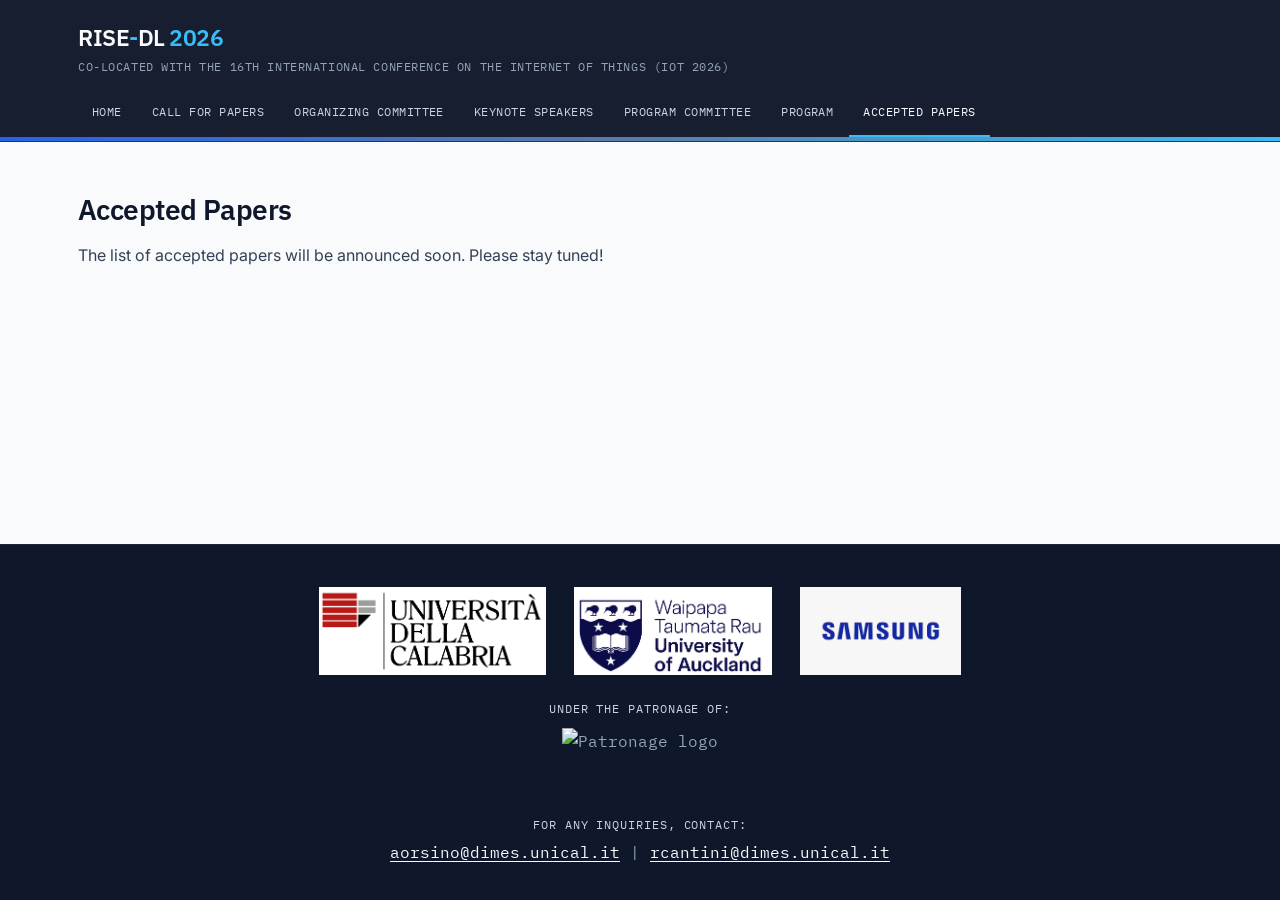
==== accepted-papers.html @ 2c30002b "Add files via upload" ====
<!DOCTYPE html>
<html lang="en">
<head>
<meta charset="UTF-8">
<meta name="viewport" content="width=device-width, initial-scale=1.0">
<title>RISE-DL 2026 — Research and Innovation in Scalable and Efficient Deep Learning</title>
<meta name="description" content="RISE-DL 2026: a workshop on scalable and efficient deep learning across edge, cloud and HPC environments, co-located with IoT 2026, Newcastle upon Tyne, UK.">

<link rel="preconnect" href="https://fonts.googleapis.com">
<link rel="preconnect" href="https://fonts.gstatic.com" crossorigin>
<link href="https://fonts.googleapis.com/css2?family=IBM+Plex+Mono:wght@400;500&family=IBM+Plex+Sans:wght@400;500;600;700&family=Inter:wght@400;500;600;700&display=swap" rel="stylesheet">

<link rel="stylesheet" href="assets/style.css">
</head>
<body>

<header class="site-header">
  <div class="nav-wrap">
    <div class="brand-row">
      <div>
        <div class="brand">RISE<span>-</span>DL <span>2026</span></div>
        <div class="brand-sub">CO-LOCATED WITH THE 16TH INTERNATIONAL CONFERENCE ON THE INTERNET OF THINGS (IOT 2026) </div>
  </div>
    </div>
    <button type="button" class="nav-toggle" id="navToggle" aria-expanded="false" aria-controls="primaryNav" aria-label="Toggle navigation menu">
      <span class="bar"></span>
    </button>
    <nav class="primary" id="primaryNav">
      <a href="index.html">Home</a>
      <a href="call-for-papers.html">Call for Papers</a>
      <a href="organizing-committee.html">Organizing Committee</a>
      <a href="keynote-speakers.html">Keynote Speakers</a>
      <a href="program-committee.html">Program Committee</a>
      <a href="program.html">Program</a>
      <a href="accepted-papers.html"  class="active">Accepted Papers</a>
    </nav>
  </div>
  <hr class="continuum">
</header>

<main>
  <section>
    <h2>Accepted Papers</h2>
    <p class="tba-inline">The list of accepted papers will be announced soon. Please stay tuned!</p>
  </section>
</main>

<footer class="site-footer">
  <div class="footer-inner footer-stack">

    <div class="footer-logos-wrap">
      <div class="footer-logos">
        <img src="images/logo_unical.png" alt="University of Calabria" class="footer-logo">
        <img src="images/logo_auckland.png" alt="University of Auckland" class="footer-logo">
        <img src="images/logo_samsung.png" alt="Samsung AI Center" class="footer-logo">
      </div>
    </div>

    <div class="footer-patronage">
      <span class="footer-patronage-label">Under the patronage of:</span>
      <img src="images/logo_patronage.png" alt="Patronage logo" class="footer-patronage-logo">
    </div>

    <address class="footer-inquiries">
      <span class="footer-inquiries-label">For any inquiries, contact:</span>
      <a href="mailto:aorsino@dimes.unical.it">aorsino@dimes.unical.it</a>
      <span class="footer-sep"> | </span>
      <a href="mailto:rcantini@dimes.unical.it">rcantini@dimes.unical.it</a>
    </address>

  </div>
</footer>
<script>
  (function () {
    var toggle = document.getElementById('navToggle');
    var nav = document.getElementById('primaryNav');
    if (!toggle || !nav) return;
    toggle.addEventListener('click', function () {
      var isOpen = nav.classList.toggle('open');
      toggle.setAttribute('aria-expanded', isOpen ? 'true' : 'false');
    });
  })();
</script>
</body>
</html>
---- assets/style.css ----
/* ============================================================
   RISE-DL 2026 — shared stylesheet
   Direction: conference workshop / academic event
   Palette: navy / slate / off-white / azure accent + dark blue links
   Type: IBM Plex Sans (headings) + Inter (body) + IBM Plex Mono (utility)
   ============================================================ */

:root {
  --ink: #0F172A;
  --ink-soft: #1E293B;
  --paper: #F8FAFC;
  --paper-dim: #EEF2F7;
  --surface: #FFFFFF;
  --slate: #334155;
  --slate-soft: #64748B;

  --signal: #38BDF8;
  --signal-hover: #0EA5E9;
  --signal-dim: #E0F2FE;

  --link-dark: #1E3A5F;
  --link-dark-hover: #162C49;

  --line: #D8E1EA;
  --line-dark: #335C67;

  --edge: #2563EB;
  --cloud: #38BDF8;

  --nav-text: #CBD5E1;
  --nav-muted: #94A3B8;
  --hero-text: #E2E8F0;
  --hero-muted: #B8C4D6;

  --shadow-sm: 0 1px 2px rgba(15, 23, 42, 0.05);
  --shadow-md: 0 8px 24px rgba(15, 23, 42, 0.08);

  --radius-sm: 8px;
  --radius-md: 12px;
  --radius-lg: 18px;
  --content: 1180px;
}

*,
*::before,
*::after {
  box-sizing: border-box;
}

html {
  scroll-behavior: smooth;
  -webkit-text-size-adjust: 100%;
}

body {
  margin: 0;
  background: var(--paper);
  color: var(--slate);
  font-family: 'Inter', 'Helvetica Neue', Arial, sans-serif;
  font-size: 16px;
  line-height: 1.68;
  -webkit-font-smoothing: antialiased;
  text-rendering: optimizeLegibility;

  min-height: 100vh;
  display: flex;
  flex-direction: column;
}

img,
svg {
  display: block;
  max-width: 100%;
  height: auto;
}

h1, h2, h3, h4 {
  font-family: 'IBM Plex Sans', 'Inter', Arial, sans-serif;
  font-weight: 600;
  color: var(--ink);
  line-height: 1.15;
  letter-spacing: -0.02em;
  margin: 0 0 0.55em 0;
}

h1 {
  font-size: clamp(2.2rem, 4.6vw, 3.4rem);
}

h2 {
  font-size: clamp(1.55rem, 2.2vw, 2rem);
}

h3 {
  font-size: clamp(1.1rem, 1.4vw, 1.25rem);
}

h4 {
  font-size: 1rem;
}

p {
  margin: 0 0 1em 0;
  max-width: none;
}

ul,
ol {
  padding-left: 1.3em;
}

li {
  margin-bottom: 0.5em;
}

strong {
  color: var(--ink);
}

.mono,
.eyebrow,
.tag,
.deadline-date,
nav a,
.btn,
.btn-outline,
code,
.site-footer,
.section-label,
.brand-sub,
.hero-meta .item .k,
.deadlines .sub,
table.program th,
table.program td.time,
.card .role,
.tba .tba-label,
.footer-heading,
.contact-label,
.footer-inquiries-label {
  font-family: 'IBM Plex Mono', 'JetBrains Mono', 'Courier New', monospace;
}

a {
  color: var(--link-dark);
  text-decoration: none;
  text-underline-offset: 0.16em;
}

a:hover {
  color: var(--link-dark-hover);
  text-decoration: underline;
}

a:focus-visible,
button:focus-visible {
  outline: 2px solid var(--link-dark);
  outline-offset: 3px;
  border-radius: 6px;
}

.eyebrow {
  display: inline-block;
  font-size: 0.74rem;
  letter-spacing: 0.12em;
  text-transform: uppercase;
  color: var(--signal);
  margin-bottom: 1em;
}

/* ---------- continuum bar ---------- */
.continuum {
  height: 4px;
  width: 100%;
  background: linear-gradient(90deg, var(--edge) 0%, #5B7AA6 48%, var(--cloud) 100%);
  border: none;
  margin: 0;
}

.continuum-thin {
  height: 2px;
  width: 100%;
  background: linear-gradient(90deg, var(--edge) 0%, #7B92B5 48%, var(--cloud) 100%);
  border: none;
  opacity: 0.7;
}

/* ---------- top navigation ---------- */
header.site-header {
  background: rgba(15, 23, 42, 0.97);
  color: var(--paper);
  position: sticky;
  top: 0;
  z-index: 40;
  backdrop-filter: blur(10px);
  border-bottom: 1px solid rgba(203, 213, 225, 0.12);
}

.nav-wrap {
  max-width: var(--content);
  margin: 0 auto;
  padding: 0 28px;
}

.brand-row {
  display: flex;
  align-items: baseline;
  justify-content: space-between;
  padding: 18px 0 14px 0;
  flex-wrap: wrap;
  gap: 10px;
}

.brand {
  font-family: 'IBM Plex Sans', 'Inter', Arial, sans-serif;
  font-weight: 600;
  font-size: 1.45rem;
  color: var(--paper);
  letter-spacing: -0.02em;
}

.brand span {
  color: var(--signal);
}

.brand-sub {
  font-size: 0.72rem;
  color: var(--nav-muted);
  letter-spacing: 0.05em;
}

nav.primary {
  display: flex;
  flex-wrap: wrap;
  gap: 2px;
  padding-bottom: 0;
}

nav.primary a {
  color: var(--nav-text);
  font-size: 0.76rem;
  letter-spacing: 0.04em;
  text-transform: uppercase;
  padding: 12px 14px;
  border-bottom: 2px solid transparent;
  transition: color 0.16s ease, border-color 0.16s ease, background 0.16s ease;
}

nav.primary a:hover {
  color: var(--paper);
  text-decoration: none;
  border-bottom-color: rgba(148, 163, 184, 0.75);
  background: rgba(255, 255, 255, 0.03);
}

nav.primary a.active {
  color: var(--paper);
  border-bottom-color: var(--signal);
}

/* ---------- mobile menu toggle (hamburger) ---------- */
.nav-toggle {
  display: none;
  align-items: center;
  justify-content: center;
  width: 40px;
  height: 40px;
  padding: 0;
  background: transparent;
  border: 1px solid rgba(203, 213, 225, 0.3);
  border-radius: var(--radius-sm);
  cursor: pointer;
  flex: 0 0 auto;
}

.nav-toggle .bar {
  display: block;
  width: 20px;
  height: 2px;
  background: var(--paper);
  border-radius: 2px;
  position: relative;
}

.nav-toggle .bar::before,
.nav-toggle .bar::after {
  content: "";
  position: absolute;
  left: 0;
  width: 20px;
  height: 2px;
  background: var(--paper);
  border-radius: 2px;
  transition: transform 0.18s ease;
}

.nav-toggle .bar::before {
  top: -6px;
}

.nav-toggle .bar::after {
  top: 6px;
}

.nav-toggle[aria-expanded="true"] .bar {
  background: transparent;
}

.nav-toggle[aria-expanded="true"] .bar::before {
  top: 0;
  transform: rotate(45deg);
}

.nav-toggle[aria-expanded="true"] .bar::after {
  top: 0;
  transform: rotate(-45deg);
}

/* ---------- hero ---------- */
.hero {
  position: relative;
  overflow: hidden;
  color: var(--paper);
  padding: 72px 0 60px 0;
  background:
    radial-gradient(circle at 12% 18%, rgba(37, 99, 235, 0.20) 0%, transparent 34%),
    radial-gradient(circle at 82% 24%, rgba(56, 189, 248, 0.16) 0%, transparent 30%),
    radial-gradient(circle at 68% 78%, rgba(125, 211, 252, 0.09) 0%, transparent 24%),
    linear-gradient(180deg, rgba(15, 23, 42, 0.98) 0%, rgba(15, 23, 42, 0.93) 100%);
}

.hero::before {
  content: "";
  position: absolute;
  inset: 0;
  pointer-events: none;
  background:
    linear-gradient(115deg, transparent 0%, rgba(255, 255, 255, 0.03) 45%, transparent 46%),
    linear-gradient(65deg, transparent 0%, rgba(255, 255, 255, 0.025) 52%, transparent 53%);
  opacity: 0.65;
}

.hero::after {
  content: "";
  position: absolute;
  top: -10%;
  right: -6%;
  width: 42%;
  height: 120%;
  pointer-events: none;
  opacity: 0.16;
  background-image:
    linear-gradient(rgba(255, 255, 255, 0.18) 1px, transparent 1px),
    linear-gradient(90deg, rgba(255, 255, 255, 0.18) 1px, transparent 1px);
  background-size: 26px 26px;
  mask-image: radial-gradient(circle at center, black 35%, transparent 78%);
  -webkit-mask-image: radial-gradient(circle at center, black 35%, transparent 78%);
}

.hero-inner {
  max-width: var(--content);
  margin: 0 auto;
  padding: 0 28px;
  position: relative;
  z-index: 1;
}

.hero h1 {
  color: var(--paper);
  font-size: clamp(2.3rem, 5vw, 3.6rem);
  max-width: none;
}

.hero-lede {
  font-family: 'Inter', 'Helvetica Neue', Arial, sans-serif;
  font-size: 1.08rem;
  line-height: 1.75;
  color: var(--hero-text);
  max-width: 62ch;
  margin-top: 18px;
}

.hero-meta {
  display: flex;
  flex-wrap: wrap;
  gap: 28px;
  margin-top: 34px;
}

.hero-meta .item .k {
  font-size: 0.7rem;
  letter-spacing: 0.1em;
  text-transform: uppercase;
  color: var(--hero-muted);
  margin-bottom: 5px;
}

.hero-meta .item .v {
  font-family: 'IBM Plex Sans', 'Inter', Arial, sans-serif;
  font-size: 1rem;
  font-weight: 500;
  color: var(--paper);
}

.hero-link {
  color: #FFFFFF;
  text-decoration: underline;
  text-underline-offset: 0.16em;
  text-decoration-color: rgba(255, 255, 255, 0.55);
}

.hero-link:hover,
.hero-link:focus-visible {
  color: #FFFFFF;
  text-decoration-color: #FFFFFF;
}

/* ---------- page header (non-home) ---------- */
.page-hero {
  background:
    linear-gradient(180deg, rgba(15, 23, 42, 0.98) 0%, rgba(30, 41, 59, 0.96) 100%);
  color: var(--paper);
  padding: 46px 0 40px 0;
}

.page-hero-inner {
  max-width: var(--content);
  margin: 0 auto;
  padding: 0 28px;
}

.page-hero h1 {
  color: var(--paper);
  font-size: clamp(1.95rem, 3.6vw, 2.7rem);
  max-width: 18ch;
}

.page-hero p {
  color: var(--hero-text);
  max-width: 64ch;
  margin-top: 12px;
  font-size: 1.02rem;
  line-height: 1.72;
}

/* ---------- layout ---------- */
main {
  flex: 1;
  max-width: var(--content);
  margin: 0 auto;
  padding: 52px 28px 90px 28px;
  width: 100%;
}

section + section {
  margin-top: 60px;
}

.section-label {
  font-size: 0.72rem;
  letter-spacing: 0.12em;
  text-transform: uppercase;
  color: var(--signal);
  border-top: 1px solid var(--line);
  padding-top: 12px;
  margin-bottom: 22px;
}

h2.h-title {
  font-size: clamp(1.45rem, 2vw, 1.8rem);
  margin-bottom: 0.65em;
}

h3.h-sub {
  font-size: 1.1rem;
  margin-top: 1.4em;
  margin-bottom: 0.65em;
}

/* ---------- cards / grids ---------- */
.grid-2 {
  display: grid;
  grid-template-columns: 1fr 1fr;
  gap: 24px;
}

.grid-3 {
  display: grid;
  grid-template-columns: repeat(3, 1fr);
  gap: 20px;
}

.card {
  background: var(--surface);
  border: 1px solid var(--line);
  border-radius: var(--radius-md);
  padding: 22px 24px;
  box-shadow: var(--shadow-sm);
}

.card h3 {
  font-size: 1.04rem;
  margin-bottom: 0.42em;
}

.card .role {
  font-size: 0.7rem;
  text-transform: uppercase;
  letter-spacing: 0.06em;
  color: var(--signal);
  margin-bottom: 8px;
  display: block;
}

.topic-card {
  background: var(--surface);
  border: 1px solid var(--line);
  border-radius: var(--radius-md);
  padding: 18px 20px;
  box-shadow: var(--shadow-sm);
}

.topic-card h3 {
  font-size: 1rem;
  margin-bottom: 6px;
}

.topic-card p {
  font-size: 0.95rem;
  color: var(--slate-soft);
  margin: 0;
}

/* ---------- deadlines / timeline ---------- */
.deadlines {
  list-style: none;
  padding: 0;
  margin: 0;
  border-top: 1px solid var(--line);
}

.deadlines li {
  display: flex;
  align-items: baseline;
  justify-content: space-between;
  gap: 24px;
  padding: 16px 0;
  border-bottom: 1px solid var(--line);
  margin: 0;
  flex-wrap: wrap;
}

.deadlines .label {
  font-family: 'IBM Plex Sans', 'Inter', Arial, sans-serif;
  color: var(--ink);
  font-size: 1rem;
  font-weight: 600;
}

.deadlines .sub {
  display: block;
  font-family: 'Inter', 'Helvetica Neue', Arial, sans-serif;
  font-size: 0.85rem;
  color: var(--slate-soft);
  margin-top: 3px;
  letter-spacing: 0;
  text-transform: none;
}

.deadlines .deadline-date {
  font-size: 0.92rem;
  color: var(--link-dark);
  white-space: nowrap;
  letter-spacing: 0.01em;
}

/* ---------- table ---------- */
table.program {
  width: 100%;
  border-collapse: collapse;
  margin-top: 8px;
  background: var(--surface);
  border: 1px solid var(--line);
  border-radius: var(--radius-md);
  overflow: hidden;
}

table.program th {
  text-align: left;
  font-size: 0.7rem;
  letter-spacing: 0.08em;
  text-transform: uppercase;
  color: var(--slate-soft);
  padding: 12px 14px;
  border-bottom: 1px solid var(--line);
  background: #F8FAFC;
}

table.program td {
  padding: 13px 14px;
  border-bottom: 1px solid var(--line);
  font-size: 0.96rem;
  vertical-align: top;
}

table.program td.time {
  font-size: 0.84rem;
  color: var(--ink);
  white-space: nowrap;
  width: 118px;
}

table.program tr:last-child td {
  border-bottom: none;
}

tr.session-break td {
  background: var(--paper-dim);
  font-style: italic;
  color: var(--slate-soft);
}

/* ---------- buttons ---------- */
.btn {
  display: inline-block;
  background: var(--signal);
  color: #fff;
  padding: 12px 22px;
  font-size: 0.78rem;
  letter-spacing: 0.05em;
  text-transform: uppercase;
  border: 1px solid var(--signal);
  border-radius: 999px;
  transition: background 0.16s ease, border-color 0.16s ease, transform 0.16s ease;
}

.btn:hover {
  background: var(--signal-hover);
  border-color: var(--signal-hover);
  color: #fff;
  text-decoration: none;
  transform: translateY(-1px);
}

.btn-outline {
  display: inline-block;
  border: 1px solid rgba(255, 255, 255, 0.4);
  color: var(--paper);
  padding: 11px 22px;
  font-size: 0.78rem;
  letter-spacing: 0.05em;
  text-transform: uppercase;
  border-radius: 999px;
  transition: background 0.16s ease, border-color 0.16s ease, transform 0.16s ease;
}

.btn-outline:hover {
  background: rgba(255, 255, 255, 0.08);
  border-color: rgba(255, 255, 255, 0.64);
  color: var(--paper);
  text-decoration: none;
  transform: translateY(-1px);
}

.cta-row {
  display: flex;
  gap: 14px;
  margin-top: 30px;
  flex-wrap: wrap;
}

/* ---------- tags / CFP ---------- */
.tag-list {
  list-style: none;
  padding: 0;
  margin: 0;
  display: flex;
  flex-direction: column;
  gap: 14px;
}

.tag {
  display: inline-flex;
  align-items: center;
  gap: 8px;
  font-size: 0.72rem;
  text-transform: uppercase;
  letter-spacing: 0.06em;
  color: var(--signal);
}

/* ---------- footer ---------- */
.site-footer {
  background: var(--ink);
  color: #94A3B8;
  padding: 42px 0 34px 0;
  margin-top: 70px;
  border-top: 1px solid rgba(203, 213, 225, 0.08);
}

.footer-inner {
  max-width: var(--content);
  margin: 0 auto;
  padding: 0 28px;
}

.footer-stack {
  display: flex;
  flex-direction: column;
  align-items: center;
  justify-content: center;
  gap: 24px;
  text-align: center;
}

.footer-logos-wrap {
  width: 100%;
}

.footer-logos {
  display: flex;
  flex-wrap: wrap;
  align-items: center;
  justify-content: center;
  gap: 28px;
}

.footer-logo {
  display: block;
  height: 88px;
  width: auto;
  max-width: 240px;
  object-fit: contain;
  background: transparent;
  padding: 0;
  border-radius: 0;
  box-shadow: none;
}

.footer-inquiries {
  margin: 0;
  font-style: normal;
  line-height: 1.6;
}

.footer-inquiries-label {
  display: block;
  margin-bottom: 6px;
  font-size: 0.72rem;
  letter-spacing: 0.08em;
  text-transform: uppercase;
  color: #CBD5E1;
}

.footer-inquiries a {
  color: #F8FAFC;
  text-decoration: underline;
  text-underline-offset: 0.16em;
}

.footer-inquiries a:hover {
  color: var(--signal);
}

.footer-patronage {
  display: flex;
  flex-direction: column;
  align-items: center;
  gap: 10px;
}

.footer-patronage-label {
  font-size: 0.72rem;
  letter-spacing: 0.08em;
  text-transform: uppercase;
  color: #CBD5E1;
  font-family: 'IBM Plex Mono', 'JetBrains Mono', 'Courier New', monospace;
}

.footer-patronage-logo {
  height: 64px;
  width: auto;
  max-width: 220px;
  object-fit: contain;
}

@media (max-width: 760px) {
  .footer-patronage-logo {
    height: 50px;
    max-width: 170px;
  }
}

/* ---------- chairs ---------- */
.chair-card {
  display: flex;
  align-items: flex-start;
  gap: 24px;
  margin-bottom: 20px;
  background: var(--surface);
  border: 1px solid var(--line);
  border-radius: var(--radius-md);
  padding: 20px;
  box-shadow: var(--shadow-sm);
}

.chair-photo {
  flex: 0 0 140px;
}

.chair-photo img {
  width: 140px;
  height: 140px;
  object-fit: cover;
  display: block;
  border-radius: 14px;
}

.chair-content {
  flex: 1;
  min-width: 0;
}

.chair-meta,
.chair-bio,
.chair-contact {
  font-size: 0.95rem;
}

.chair-meta {
  margin-bottom: 6px;
  color: var(--slate-soft);
}

.chair-contact {
  margin: 0;
}

.chair-content h3 {
  margin-bottom: 8px;
}

.chair-content h3 a {
  color: var(--ink);
  text-decoration: underline;
  text-decoration-color: rgba(30, 58, 95, 0.28);
  text-decoration-thickness: 1.5px;
  text-underline-offset: 0.14em;
  transition: color 0.16s ease, text-decoration-color 0.16s ease;
}

.chair-content h3 a:hover,
.chair-content h3 a:focus-visible {
  color: var(--link-dark);
  text-decoration-color: var(--link-dark);
}

.chair-meta a,
.chair-contact a {
  color: var(--link-dark);
  text-decoration: none;
  font-weight: 500;
}

.chair-meta a:hover,
.chair-contact a:hover,
.chair-contact a:focus-visible {
  color: var(--link-dark-hover);
  text-decoration: underline;
}

/* ---------- contact box ---------- */
.contact-box {
  margin-top: 28px;
  padding: 18px 20px;
  border: 1px solid var(--line);
  border-radius: var(--radius-md);
  background: var(--paper-dim);
}

.contact-label {
  margin: 0 0 8px 0;
  font-size: 0.72rem;
  letter-spacing: 0.08em;
  text-transform: uppercase;
  color: var(--signal);
}

.contact-text {
  margin: 0;
  font-size: 0.96rem;
  line-height: 1.7;
  color: var(--slate);
}

.contact-text a {
  color: var(--link-dark);
  font-weight: 600;
  text-decoration: none;
}

.contact-text a:hover {
  color: var(--link-dark-hover);
  text-decoration: underline;
}

/* ---------- utility refinements ---------- */
code {
  font-size: 0.92em;
  background: var(--signal-dim);
  color: #0C4A6E;
  padding: 0.16em 0.42em;
  border-radius: 6px;
}

hr {
  border: none;
  border-top: 1px solid var(--line);
  margin: 28px 0;
}

/* ---------- responsive ---------- */
@media (max-width: 900px) {
  .hero h1 {
    max-width: 20ch;
  }

  .hero-meta {
    gap: 20px;
  }
}

@media (max-width: 760px) {
  .grid-2,
  .grid-3 {
    grid-template-columns: 1fr;
  }

  .brand-row {
    align-items: center;
    flex-wrap: nowrap;
    justify-content: space-between;
  }

  .nav-toggle {
    display: inline-flex;
  }

  nav.primary {
    display: none;
    flex-direction: column;
    gap: 0;
    width: 100%;
    padding: 6px 0 16px 0;
    border-top: 1px solid rgba(203, 213, 225, 0.12);
  }

  nav.primary.open {
    display: flex;
  }

  nav.primary a {
    padding: 12px 4px;
    font-size: 0.8rem;
    width: 100%;
    border-bottom: 1px solid rgba(203, 213, 225, 0.08);
  }

  nav.primary a.active {
    border-bottom: 1px solid rgba(203, 213, 225, 0.08);
    border-left: 2px solid var(--signal);
    padding-left: 10px;
  }

  .hero {
    padding: 56px 0 46px 0;
  }

  .hero::after {
    width: 62%;
    right: -14%;
    opacity: 0.12;
  }

  .hero-lede,
  .page-hero p {
    font-size: 1rem;
  }

  main {
    padding: 40px 20px 70px 20px;
  }

  .nav-wrap,
  .hero-inner,
  .page-hero-inner,
  .footer-inner {
    padding-left: 20px;
    padding-right: 20px;
  }

  .footer-stack {
    gap: 20px;
  }

  .footer-logos {
    gap: 20px;
  }

  .footer-logo {
    height: 68px;
    max-width: 190px;
  }

  table.program {
    display: block;
    overflow-x: auto;
    -webkit-overflow-scrolling: touch;
  }
}

@media (max-width: 700px) {
  .chair-card {
    flex-direction: column;
  }

  .chair-photo {
    flex: none;
  }

  .chair-photo img {
    width: 120px;
    height: 120px;
  }
}

@media (max-width: 560px) {
  .brand {
    font-size: 1.25rem;
  }

  .brand-sub {
    width: 100%;
  }

  .deadlines li {
    gap: 10px;
  }

  .deadline-date {
    width: 100%;
  }

  .cta-row {
    flex-direction: column;
    align-items: stretch;
  }

  .btn,
  .btn-outline {
    text-align: center;
    width: 100%;
  }

  .footer-logo {
    height: 56px;
    max-width: 160px;
  }
}

@media (prefers-reduced-motion: reduce) {
  html {
    scroll-behavior: auto;
  }

  *,
  *::before,
  *::after {
    transition: none !important;
    animation: none !important;
  }
}

.about-grid {
  display: grid;
  grid-template-columns: 1.3fr 1fr;
  gap: 2rem;
  align-items: start;
}

.about-media {
  margin: 0;
}

.about-media img {
  display: block;
  width: 130%;
  max-width: 130%;
  height: auto;
  border-radius: 14px;
  object-fit: cover;
}

@media (max-width: 900px) {
  .about-grid {
    grid-template-columns: 1fr;
  }

  .about-media img {
    width: 100%;
    max-width: 100%;
  }
}

.chairs-grid {
  display: grid;
  grid-template-columns: repeat(3, minmax(0, 1fr));
  gap: 24px;
  align-items: stretch;
}

.chairs-grid .chair-card {
  height: 100%;
  min-width: 0;
}

@media (max-width: 980px) {
  .chairs-grid {
    grid-template-columns: repeat(2, minmax(0, 1fr));
  }
}

@media (max-width: 600px) {
  .chairs-grid {
    grid-template-columns: 1fr;
  }
}

.site-footer {
  width: 100vw;
  margin-left: calc(50% - 50vw);
  margin-right: calc(50% - 50vw);
  background: var(--ink);
  color: #94A3B8;
  padding: 42px 0 34px 0;
  margin-top: 70px;
  border-top: 1px solid rgba(203, 213, 225, 0.08);
}

.hero-title-row {
  display: flex;
  align-items: center;
  gap: 24px;
}

.hero-title-row h1 {
  margin: 0;
  max-width: none;
  flex: 1 1 auto;
  min-width: 0;
}
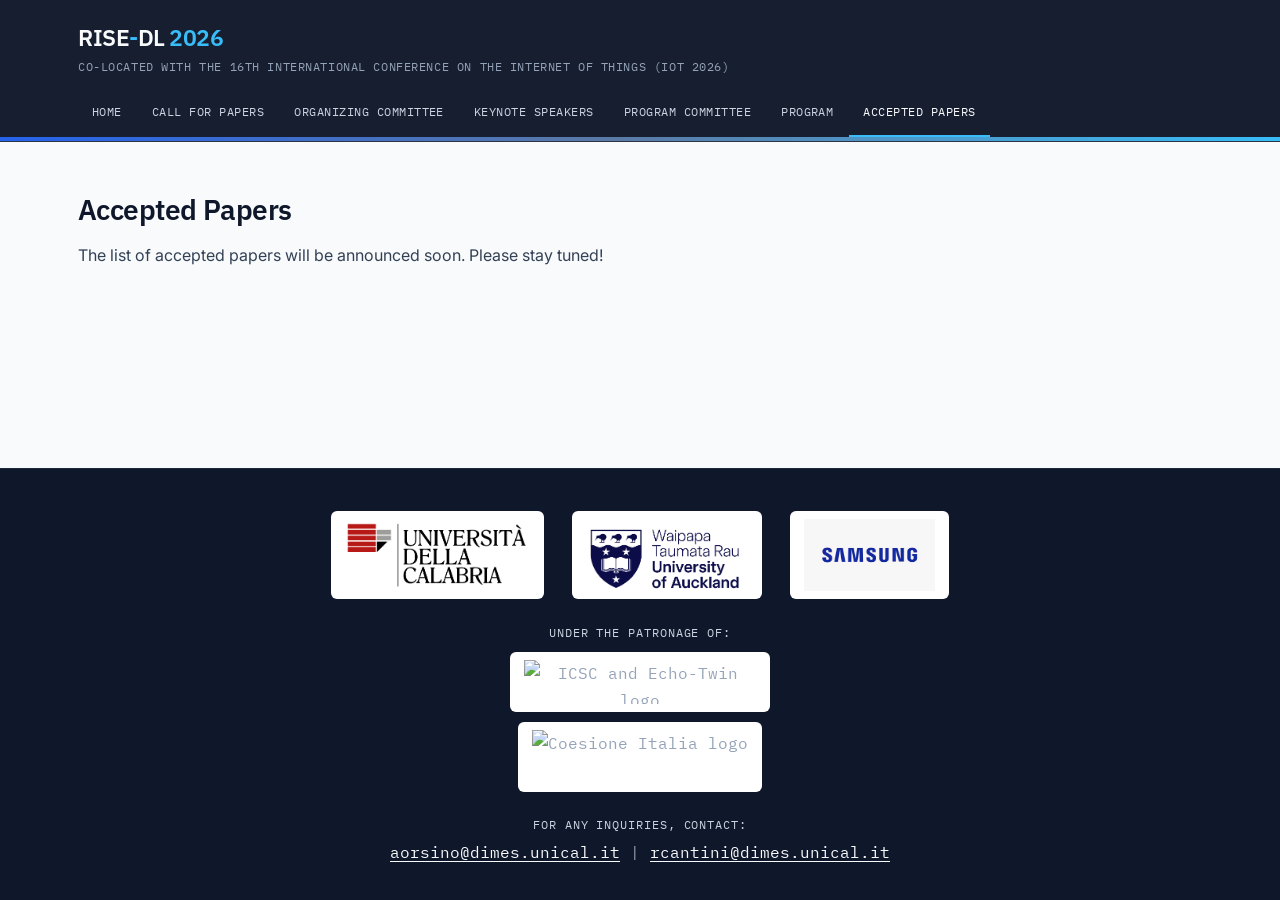
==== commit fd92ef96: "Update footer patronage logos and labels" ====
--- a/accepted-papers.html
+++ b/accepted-papers.html
@@ -56,10 +56,11 @@
       </div>
     </div>
 
-    <div class="footer-patronage">
-      <span class="footer-patronage-label">Under the patronage of:</span>
-      <img src="images/logo_patronage.png" alt="Patronage logo" class="footer-patronage-logo">
-    </div>
+  <div class="footer-patronage">
+    <span class="footer-patronage-label">Under the patronage of:</span>
+    <img src="images/ICSC e Echo_combinato.png" alt="ICSC and Echo-Twin logo" class="footer-patronage-logo footer-patronage-logo--icsc">
+    <img src="images/CoesioneItalia_INNOVAZ_PAY-Orizz_RGB_blocco-02.png" alt="Coesione Italia logo" class="footer-patronage-logo footer-patronage-logo--coesione">
+  </div>
 
     <address class="footer-inquiries">
       <span class="footer-inquiries-label">For any inquiries, contact:</span>
--- a/assets/style.css
+++ b/assets/style.css
@@ -730,9 +730,9 @@
   width: auto;
   max-width: 240px;
   object-fit: contain;
-  background: transparent;
-  padding: 0;
-  border-radius: 0;
+  background: #ffffff;
+  padding: 8px 14px;
+  border-radius: 6px;
   box-shadow: none;
 }
 
@@ -777,16 +777,33 @@
 }
 
 .footer-patronage-logo {
-  height: 64px;
+  object-fit: contain;
+  background: #ffffff;
+  padding: 8px 14px;
+  border-radius: 6px;
+}
+
+.footer-patronage-logo--icsc {
+  height: 60px;
   width: auto;
-  max-width: 220px;
-  object-fit: contain;
+  max-width: 260px;
+}
+
+.footer-patronage-logo--coesione {
+  height: 70px;
+  width: auto;
+  max-width: 650px;
 }
 
 @media (max-width: 760px) {
-  .footer-patronage-logo {
-    height: 50px;
-    max-width: 170px;
+  .footer-patronage-logo--icsc {
+    height: 44px;
+    max-width: 200px;
+  }
+
+  .footer-patronage-logo--coesione {
+    height: 32px;
+    max-width: 100%;
   }
 }
 
@@ -1157,4 +1174,4 @@
   max-width: none;
   flex: 1 1 auto;
   min-width: 0;
-}+}
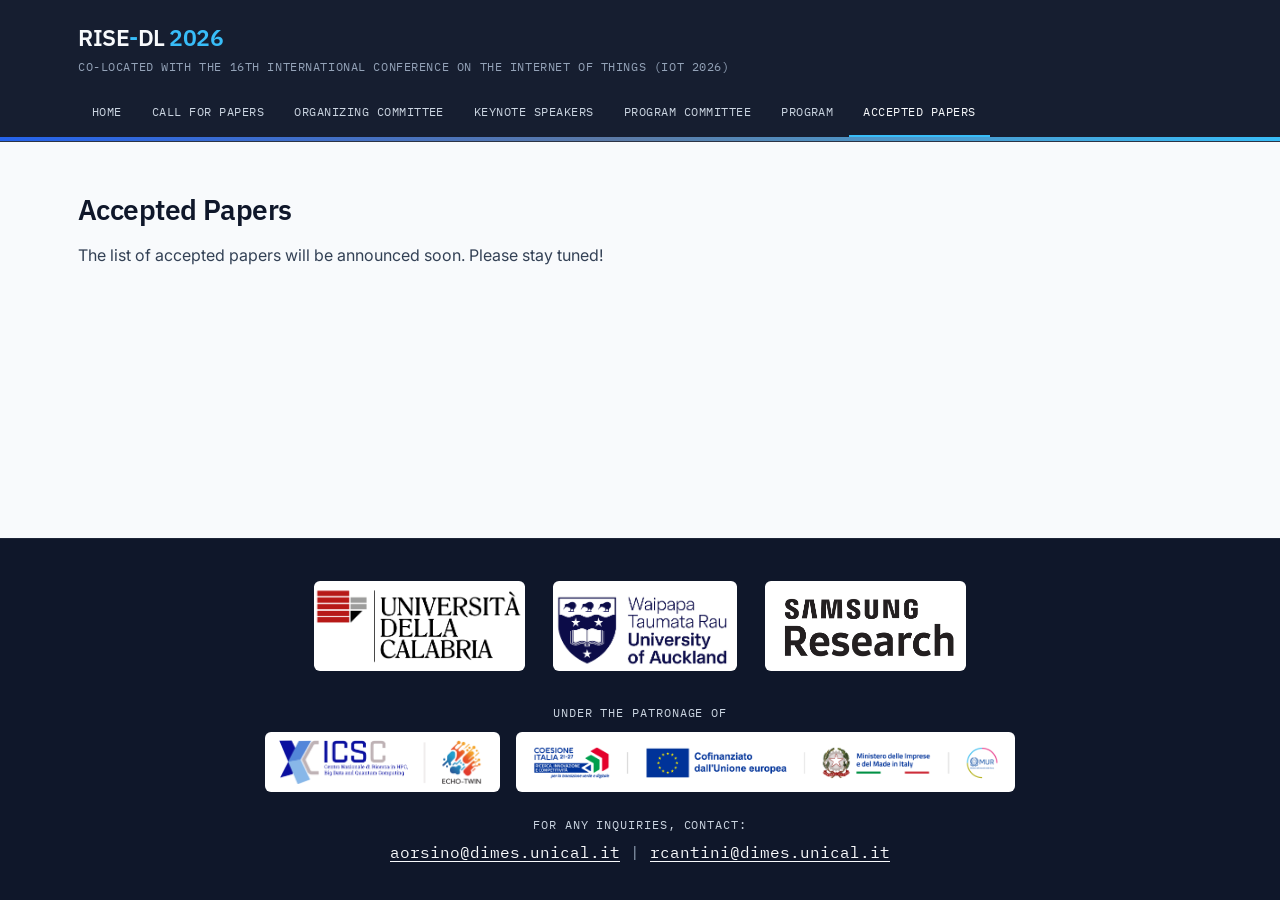
==== commit 8b7a2c53: "Fix footer patronage label formatting" ====
--- a/accepted-papers.html
+++ b/accepted-papers.html
@@ -56,11 +56,14 @@
       </div>
     </div>
 
-  <div class="footer-patronage">
-    <span class="footer-patronage-label">Under the patronage of:</span>
-    <img src="images/ICSC e Echo_combinato.png" alt="ICSC and Echo-Twin logo" class="footer-patronage-logo footer-patronage-logo--icsc">
-    <img src="images/CoesioneItalia_INNOVAZ_PAY-Orizz_RGB_blocco-02.png" alt="Coesione Italia logo" class="footer-patronage-logo footer-patronage-logo--coesione">
-  </div>
+    <div class="footer-patronage">
+    <span class="footer-patronage-label">Under the patronage of</span>
+    <div class="footer-patronage-logos">
+      <img src="images/ICSC e Echo_combinato.png" alt="ICSC and Echo-Twin logo" class="footer-patronage-logo footer-patronage-logo--icsc">
+      <img src="images/CoesioneItalia_INNOVAZ_PAY-Orizz_RGB_blocco-02.png" alt="Coesione Italia logo" class="footer-patronage-logo footer-patronage-logo--coesione">
+    </div>
+    </div>
+
 
     <address class="footer-inquiries">
       <span class="footer-inquiries-label">For any inquiries, contact:</span>
--- a/assets/style.css
+++ b/assets/style.css
@@ -142,13 +142,26 @@
 
 a {
   color: var(--link-dark);
-  text-decoration: none;
+  text-decoration: underline;
   text-underline-offset: 0.16em;
+  text-decoration-thickness: 1.2px;
 }
 
 a:hover {
   color: var(--link-dark-hover);
   text-decoration: underline;
+}
+
+nav a,
+.btn,
+.btn-outline {
+  text-decoration: none;
+}
+
+nav a:hover,
+.btn:hover,
+.btn-outline:hover {
+  text-decoration: none;
 }
 
 a:focus-visible,
@@ -726,12 +739,12 @@
 
 .footer-logo {
   display: block;
-  height: 88px;
+  height: 90px;
   width: auto;
   max-width: 240px;
   object-fit: contain;
   background: #ffffff;
-  padding: 8px 14px;
+  padding: 4px 0px;
   border-radius: 6px;
   box-shadow: none;
 }
@@ -761,11 +774,25 @@
   color: var(--signal);
 }
 
+.footer-logos-wrap,
 .footer-patronage {
+  width: 100%;
   display: flex;
   flex-direction: column;
   align-items: center;
+}
+
+.footer-logos {
+  display: flex;
+  flex-wrap: wrap;
+  align-items: center;
+  justify-content: center;
+  gap: 28px;
+}
+
+.footer-patronage {
   gap: 10px;
+  margin-top: 8px;
 }
 
 .footer-patronage-label {
@@ -773,26 +800,33 @@
   letter-spacing: 0.08em;
   text-transform: uppercase;
   color: #CBD5E1;
-  font-family: 'IBM Plex Mono', 'JetBrains Mono', 'Courier New', monospace;
+  text-align: center;
+}
+
+.footer-patronage-logos {
+  display: flex;
+  align-items: center;
+  justify-content: center;
+  gap: 16px;
+  flex-wrap: nowrap;
+
+  width: 100%;
+  max-width: 720px; /* da regolare in base alla riga sopra */
+  margin: 0 auto;
 }
 
 .footer-patronage-logo {
+  height: 60px;
+  width: auto;
   object-fit: contain;
   background: #ffffff;
   padding: 8px 14px;
   border-radius: 6px;
 }
 
-.footer-patronage-logo--icsc {
+.footer-patronage-logo--icsc,
+.footer-patronage-logo--coesione {
   height: 60px;
-  width: auto;
-  max-width: 260px;
-}
-
-.footer-patronage-logo--coesione {
-  height: 70px;
-  width: auto;
-  max-width: 650px;
 }
 
 @media (max-width: 760px) {
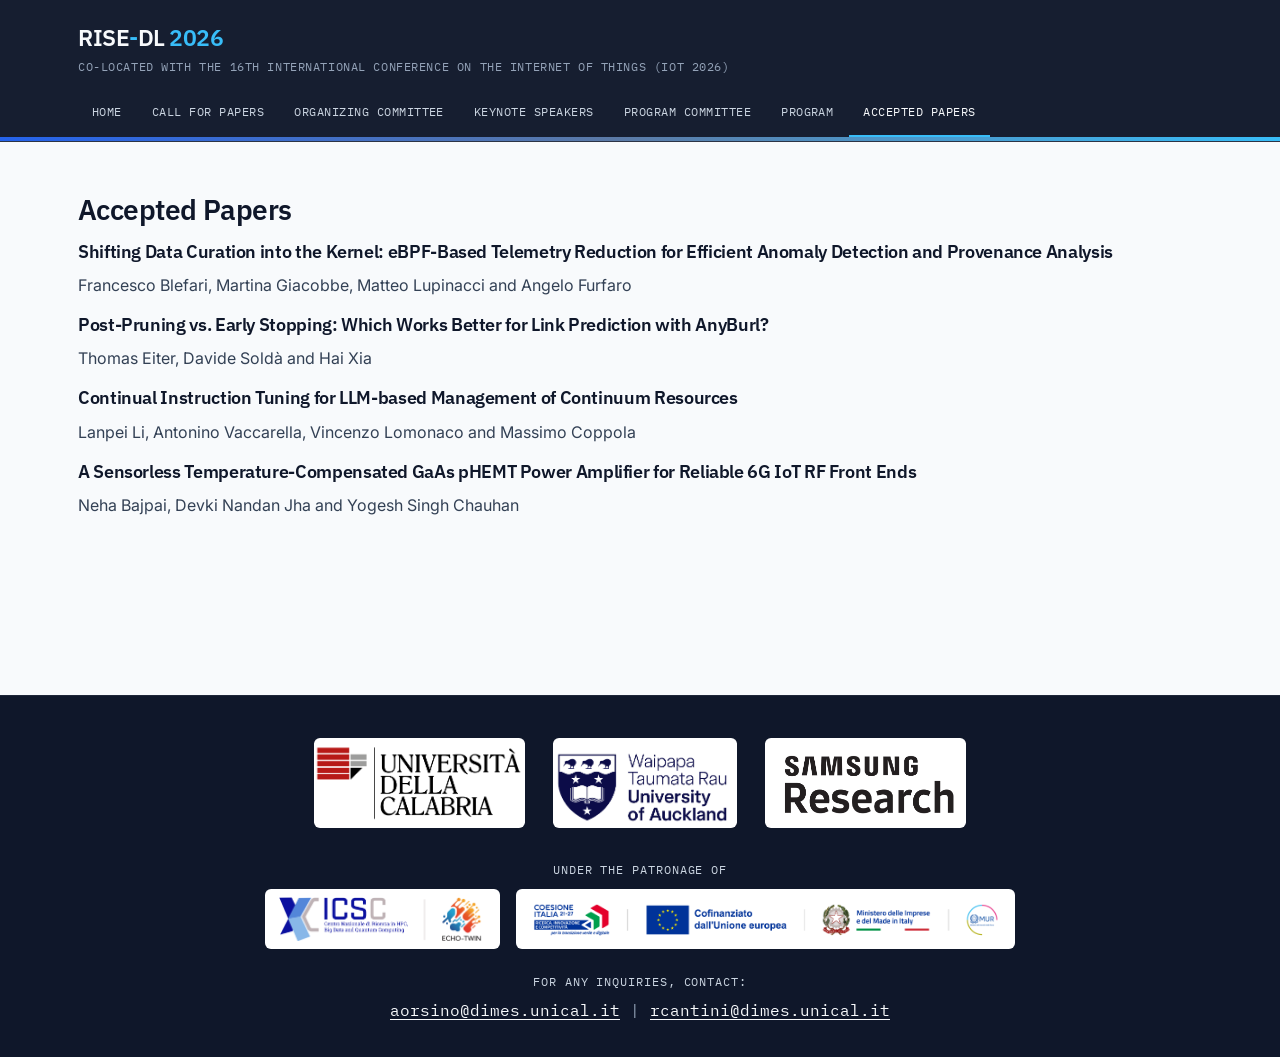
==== commit 81ef7aa0: "Add accepted papers" ====
--- a/accepted-papers.html
+++ b/accepted-papers.html
@@ -41,7 +41,49 @@
 <main>
   <section>
     <h2>Accepted Papers</h2>
-    <p class="tba-inline">The list of accepted papers will be announced soon. Please stay tuned!</p>
+
+    <div class="accepted-papers-list">
+
+      <article class="accepted-paper">
+        <h3>
+          Shifting Data Curation into the Kernel: eBPF-Based Telemetry
+          Reduction for Efficient Anomaly Detection and Provenance Analysis
+        </h3>
+        <p class="paper-authors">
+          Francesco Blefari, Martina Giacobbe, Matteo Lupinacci and Angelo Furfaro
+        </p>
+      </article>
+
+      <article class="accepted-paper">
+        <h3>
+          Post-Pruning vs. Early Stopping: Which Works Better for
+          Link Prediction with AnyBurl?
+        </h3>
+        <p class="paper-authors">
+          Thomas Eiter, Davide Soldà and Hai Xia
+        </p>
+      </article>
+
+      <article class="accepted-paper">
+        <h3>
+          Continual Instruction Tuning for LLM-based Management of
+          Continuum Resources
+        </h3>
+        <p class="paper-authors">
+          Lanpei Li, Antonino Vaccarella, Vincenzo Lomonaco and Massimo Coppola
+        </p>
+      </article>
+
+      <article class="accepted-paper">
+        <h3>
+          A Sensorless Temperature-Compensated GaAs pHEMT Power Amplifier
+          for Reliable 6G IoT RF Front Ends
+        </h3>
+        <p class="paper-authors">
+          Neha Bajpai, Devki Nandan Jha and Yogesh Singh Chauhan
+        </p>
+      </article>
+    </div>
   </section>
 </main>
 
--- a/assets/style.css
+++ b/assets/style.css
@@ -1209,3 +1209,122 @@
   flex: 1 1 auto;
   min-width: 0;
 }
+
+.keynote-layout {
+  display: grid;
+  grid-template-columns: 220px minmax(0, 1fr);
+  column-gap: 36px;
+  row-gap: 28px;
+  align-items: start;
+}
+
+.keynote-header {
+  grid-column: 1 / -1;
+  grid-row: 1;
+}
+
+.keynote-speaker {
+  font-size: 2rem;
+  line-height: 1.15;
+  font-weight: 700;
+  letter-spacing: -0.01em;
+  margin: 0 0 6px;
+  color: #1a2035;
+}
+
+.keynote-role {
+  margin: 0;
+  font-size: 1rem;
+  font-weight: 500;
+  color: #4a90d9;
+}
+
+.keynote-photo-column {
+  grid-column: 1;
+  grid-row: 2;
+}
+
+.keynote-photo {
+  display: block;
+  width: 100%;
+  height: auto;
+  border-radius: 10px;
+  box-shadow: 0 6px 20px rgba(15, 23, 42, 0.15);
+}
+
+.keynote-bio-section {
+  grid-column: 2;
+  grid-row: 2;
+  min-width: 0;
+}
+
+.keynote-bio-label,
+.keynote-abstract-label {
+  margin: 0 0 8px;
+  font-family: "IBM Plex Mono", monospace;
+  font-size: 0.75rem;
+  font-weight: 500;
+  line-height: 1;
+  letter-spacing: 0.08em;
+  text-transform: uppercase;
+  color: #64748b;
+}
+
+.keynote-bio,
+.keynote-abstract {
+  margin: 0;
+  font-size: 0.95rem;
+  line-height: 1.75;
+}
+
+/* Riga 3: talk */
+.keynote-talk-section {
+  grid-column: 1 / -1;
+  grid-row: 3;
+  min-width: 0;
+  padding: 24px 28px;
+  background: #fff;
+  border-left: 5px solid #4a90d9;
+  border-radius: 8px;
+  box-shadow: 0 2px 12px rgba(15, 23, 42, 0.08);
+}
+
+.keynote-talk-eyebrow {
+  display: inline-block;
+  margin-bottom: 8px;
+  font-family: "IBM Plex Mono", monospace;
+  font-size: 0.75rem;
+  font-weight: 500;
+  letter-spacing: 0.1em;
+  text-transform: uppercase;
+  color: #4a90d9;
+}
+
+.keynote-title {
+  margin: 0 0 20px;
+  font-size: 1.5rem;
+  line-height: 1.35;
+  font-weight: 700;
+  color: #1a2035;
+  overflow-wrap: anywhere;
+}
+
+@media (max-width: 650px) {
+  .keynote-layout {
+    grid-template-columns: 1fr;
+    row-gap: 22px;
+  }
+
+  .keynote-header,
+  .keynote-photo-column,
+  .keynote-bio-section,
+  .keynote-talk-section {
+    grid-column: 1;
+    grid-row: auto;
+  }
+
+  .keynote-photo { width: 160px; }
+  .keynote-speaker { font-size: 1.6rem; }
+  .keynote-title { font-size: 1.25rem; }
+  .keynote-talk-section { padding: 18px; }
+}
